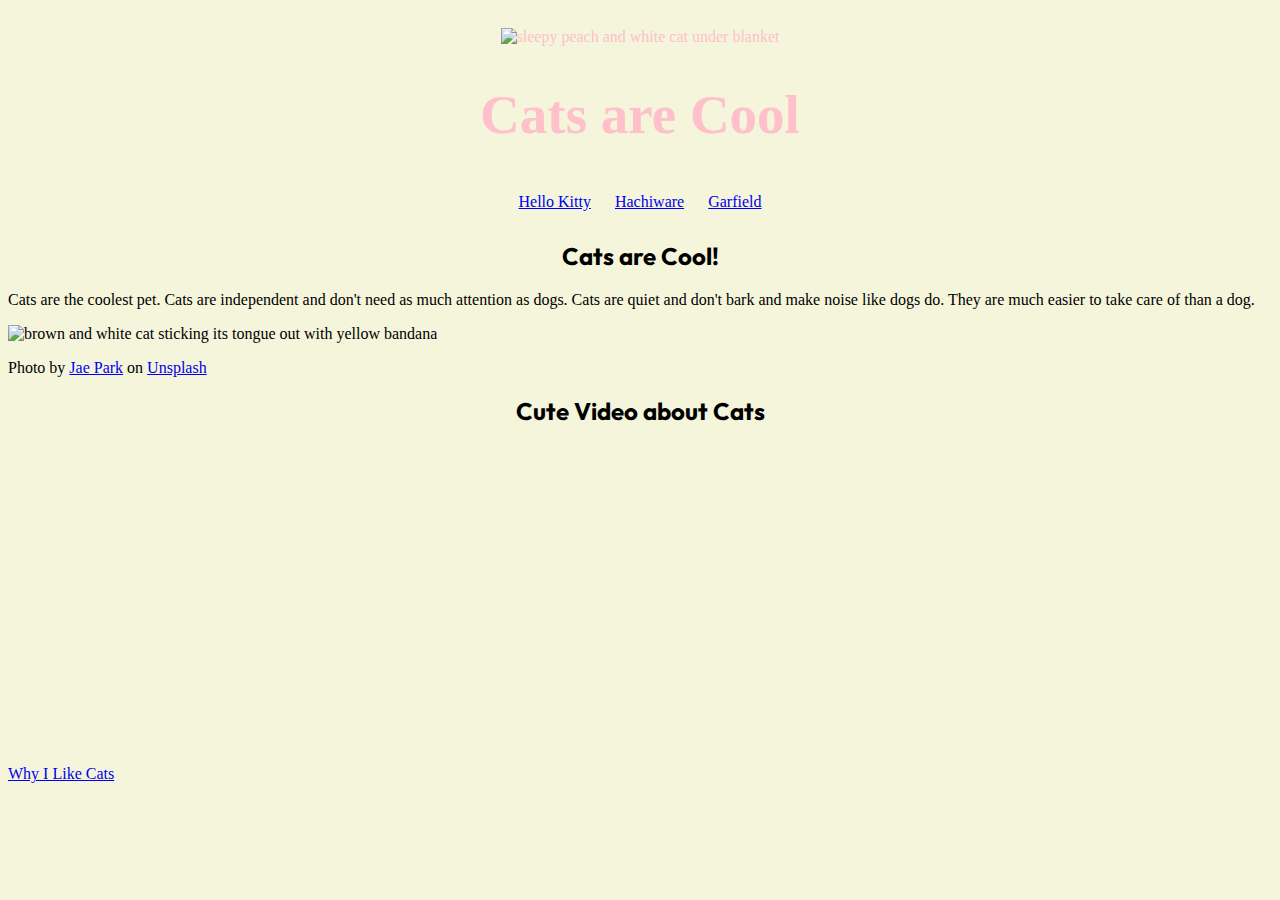
==== index.html @ 5b854b1f "Add files via upload" ====
<!DOCTYPE html>
<html>
    <head>
        <link rel="stylesheet" href="styles.css">
        <meta charset="utf-8">
        <title>All About Cats.</title>
        <link rel="preconnect" href="https://fonts.googleapis.com">
        <link rel="preconnect" href="https://fonts.gstatic.com" crossorigin>
        <link href="https://fonts.googleapis.com/css2?family=Outfit:wght@100..900&display=swap" rel="stylesheet">
    </head>
    <body>
        <header>
            <img src="images/sleepyCat.jpg" width="150px" alt="sleepy peach and white cat under blanket">
            <h1> Cats are Cool</h1>
            <ul>
                <li><a href="https://en.wikipedia.org/wiki/Hello_Kitty" target="_blank">Hello Kitty</a></li>
                <li><a href="https://chiikawa.fandom.com/wiki/Hachiware" target="_blank">Hachiware</a></li>
                <li><a href="https://en.wikipedia.org/wiki/Garfield" target="_blank">Garfield</a></li>
            </ul>
        </header>
        <h2>Cats are Cool!</h2>
        <p>Cats are the coolest pet. Cats are independent and don't need as much attention as dogs. Cats are quiet and don't bark and make noise like dogs do. They are much easier to take care of than a dog.</p>
        <img src="images/sillyCat.jpg" width="200px" alt="brown and white cat sticking its tongue out with yellow bandana">
        <p>Photo by <a href="https://unsplash.com/@jaehunpark?utm_content=creditCopyText&utm_medium=referral&utm_source=unsplash">Jae Park</a> on <a href="https://unsplash.com/photos/brown-tabby-cat-7GX5aICb5i4?utm_content=creditCopyText&utm_medium=referral&utm_source=unsplash">Unsplash</a></p>
        <h2>Cute Video about Cats</h2>
        <iframe width="560" height="315" src="https://www.youtube.com/embed/cytJLvf-eVs?si=Hx_RixULoGM1-lVo" title="YouTube video player" frameborder="0" allow="accelerometer; autoplay; clipboard-write; encrypted-media; gyroscope; picture-in-picture; web-share" referrerpolicy="strict-origin-when-cross-origin" allowfullscreen></iframe>
        <footer><a href="why.html">Why I Like Cats</a></footer>
    </body>
</html>
---- styles.css ----
body {
    background-color: beige;
}
h2{
    font-family: "Outfit", serif;
    text-align: center;
}
ul{
    padding: 10px;
}
li{
    display: inline;
    padding: 0px 10px 0px 10px;
}
header {
    text-align: center;
    background: url("images/catHeader.jpeg");
    background-size: cover;
    padding: 20px 0px 0px 0px;
    color: pink;
}
h1{
    font-size: 55px;
}
#header-pic {
    margin: 40px 0px 0px 0px;
    border: 10px;
    border-color: black;
}
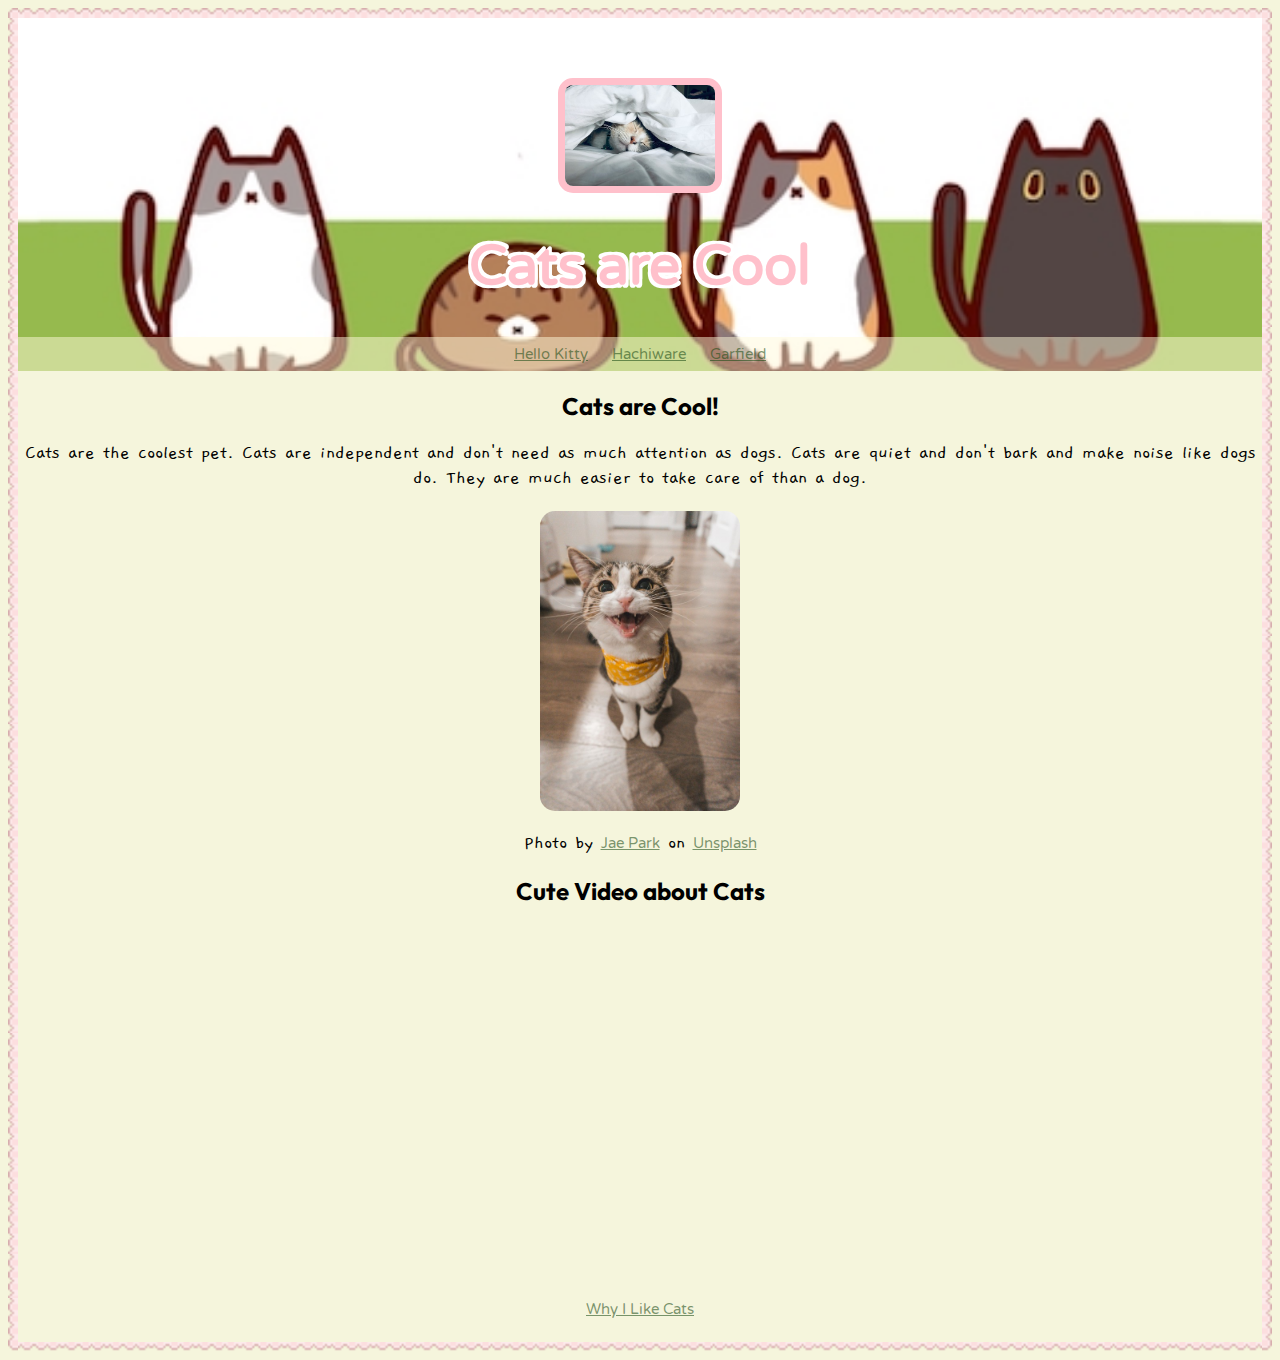
==== commit e4335973: "Add files via upload" ====
--- a/index.html
+++ b/index.html
@@ -3,16 +3,23 @@
     <head>
         <link rel="stylesheet" href="styles.css">
         <meta charset="utf-8">
-        <title>All About Cats.</title>
+        <title>All About Cats ♡ </title>
+        <link rel="icon" type="image/x-icon" href="bits-8bits.gif">
         <link rel="preconnect" href="https://fonts.googleapis.com">
         <link rel="preconnect" href="https://fonts.gstatic.com" crossorigin>
         <link href="https://fonts.googleapis.com/css2?family=Outfit:wght@100..900&display=swap" rel="stylesheet">
+        <link rel="preconnect" href="https://fonts.googleapis.com">
+        <link rel="preconnect" href="https://fonts.gstatic.com" crossorigin>
+        <link href="https://fonts.googleapis.com/css2?family=Gaegu&display=swap" rel="stylesheet">
+        <link rel="preconnect" href="https://fonts.googleapis.com">
+        <link rel="preconnect" href="https://fonts.gstatic.com" crossorigin>
+        <link href="https://fonts.googleapis.com/css2?family=Varela+Round&display=swap" rel="stylesheet">
     </head>
     <body>
         <header>
-            <img src="images/sleepyCat.jpg" width="150px" alt="sleepy peach and white cat under blanket">
+            <img src="images/sleepyCat.jpg" id="header-pic" width="150px" alt="sleepy peach and white cat under blanket">
             <h1> Cats are Cool</h1>
-            <ul>
+            <ul class="headerLine">
                 <li><a href="https://en.wikipedia.org/wiki/Hello_Kitty" target="_blank">Hello Kitty</a></li>
                 <li><a href="https://chiikawa.fandom.com/wiki/Hachiware" target="_blank">Hachiware</a></li>
                 <li><a href="https://en.wikipedia.org/wiki/Garfield" target="_blank">Garfield</a></li>
@@ -20,10 +27,12 @@
         </header>
         <h2>Cats are Cool!</h2>
         <p>Cats are the coolest pet. Cats are independent and don't need as much attention as dogs. Cats are quiet and don't bark and make noise like dogs do. They are much easier to take care of than a dog.</p>
-        <img src="images/sillyCat.jpg" width="200px" alt="brown and white cat sticking its tongue out with yellow bandana">
+        <img src="images/sillyCat.jpg" width="200px" class="centerImages" alt="brown and white cat sticking its tongue out with yellow bandana">
         <p>Photo by <a href="https://unsplash.com/@jaehunpark?utm_content=creditCopyText&utm_medium=referral&utm_source=unsplash">Jae Park</a> on <a href="https://unsplash.com/photos/brown-tabby-cat-7GX5aICb5i4?utm_content=creditCopyText&utm_medium=referral&utm_source=unsplash">Unsplash</a></p>
         <h2>Cute Video about Cats</h2>
-        <iframe width="560" height="315" src="https://www.youtube.com/embed/cytJLvf-eVs?si=Hx_RixULoGM1-lVo" title="YouTube video player" frameborder="0" allow="accelerometer; autoplay; clipboard-write; encrypted-media; gyroscope; picture-in-picture; web-share" referrerpolicy="strict-origin-when-cross-origin" allowfullscreen></iframe>
-        <footer><a href="why.html">Why I Like Cats</a></footer>
+        <iframe width="560" height="315" class="centerImages" src="https://www.youtube.com/embed/cytJLvf-eVs?si=Hx_RixULoGM1-lVo" title="YouTube video player" frameborder="0" allow="accelerometer; autoplay; clipboard-write; encrypted-media; gyroscope; picture-in-picture; web-share" referrerpolicy="strict-origin-when-cross-origin" allowfullscreen></iframe>
+        <br>
+        <br>
+        <footer><a href="why.html"><p>Why I Like Cats</a></p></footer>
     </body>
 </html>--- a/styles.css
+++ b/styles.css
@@ -1,9 +1,28 @@
 body {
     background-color: beige;
+    border: 10px solid transparent;
+    padding: -5px;
+    border-image: url(htmlborder.gif) 5 round;
 }
+p {
+    font-family: "Gaegu", serif;
+    font-size: 20px;
+    text-align: center;
+}
+
 h2{
     font-family: "Outfit", serif;
     text-align: center;
+}
+
+a {
+    font-family: "Varela Round", serif;
+    font-size: 15px;
+    color: rgba(28, 76, 22, 0.579)
+}
+h1{
+    font-family: "Varela Round", serif;
+    text-shadow: -3px -3px 0 #ffffff, 3px -3px 0 #ffffff, -3px 3px #ffffff, 3px 3px 0 #ffffff;
 }
 ul{
     padding: 10px;
@@ -22,8 +41,23 @@
 h1{
     font-size: 55px;
 }
+img {
+    border-radius: 15px;
+}
 #header-pic {
     margin: 40px 0px 0px 0px;
-    border: 10px;
-    border-color: black;
-}+    border: pink;
+    border-width: 7px;
+    border-style: solid;
+    border-radius: 15px;
+
+}
+.centerImages{
+    display: block;
+    margin-left: auto;
+    margin-right: auto;
+}
+.headerLine{
+    background: rgba(255, 249, 217, 0.5);
+    padding: 8px;
+}
